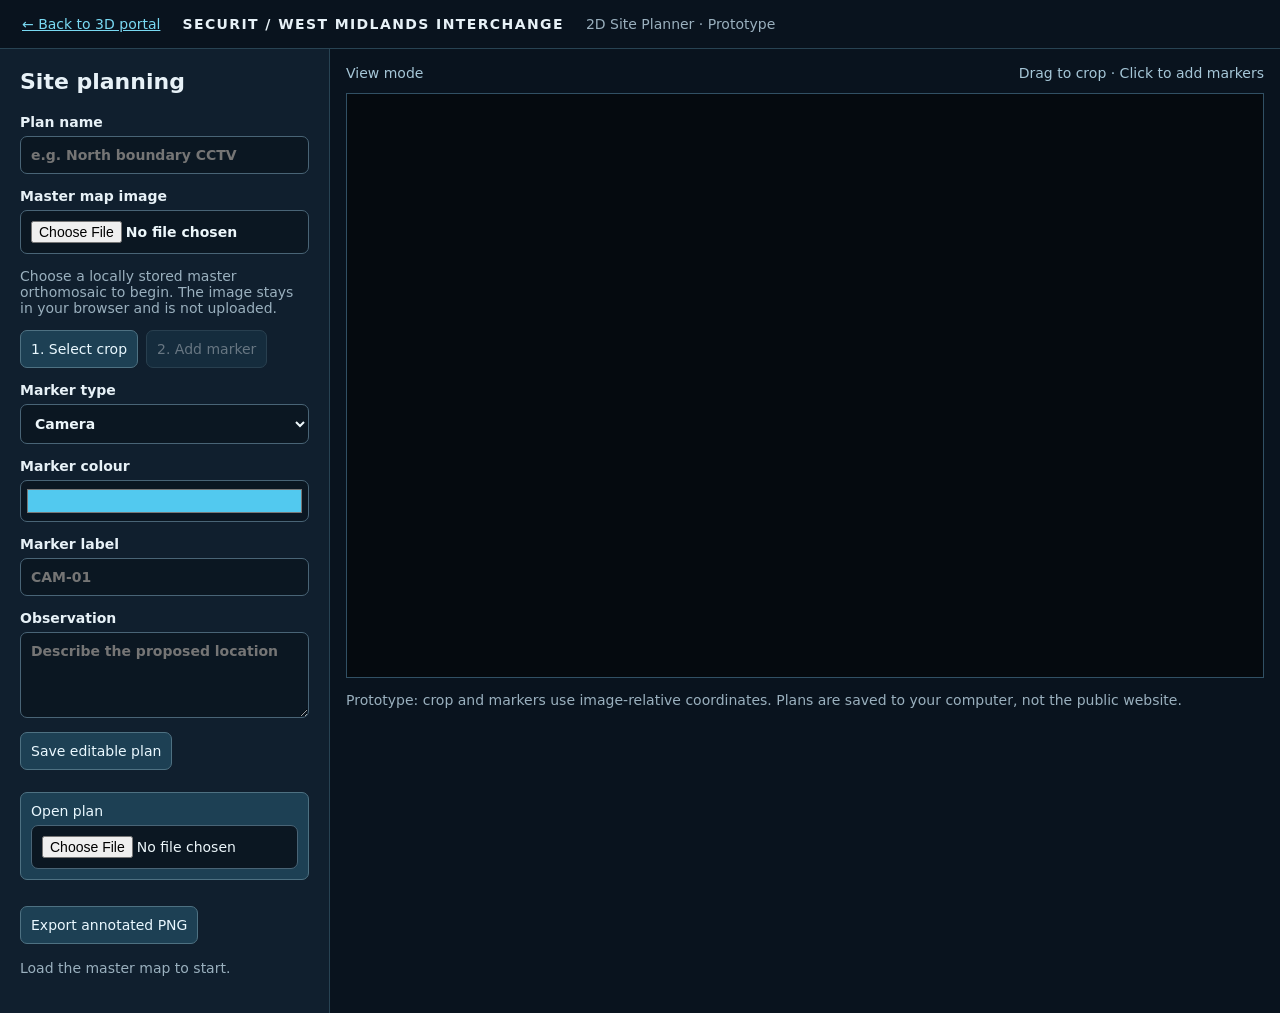
==== planner/index.html @ 38bc6a69 "Refresh planner assets after image scaling correction" ====
<!doctype html><html lang="en"><head><meta charset="utf-8"><meta name="viewport" content="width=device-width,initial-scale=1"><title>Securit | WMI Site Planner</title><link rel="stylesheet" href="./planner.css?v=20261123-1248"></head><body><header><a href="../index.html">← Back to 3D portal</a><strong>SECURIT / WEST MIDLANDS INTERCHANGE</strong><span>2D Site Planner · Prototype</span></header><main><aside><h1>Site planning</h1><label>Plan name<input id="name" placeholder="e.g. North boundary CCTV"></label><label>Master map image<input id="map" type="file" accept="image/jpeg,image/png,image/webp"></label><p class="muted">Choose a locally stored master orthomosaic to begin. The image stays in your browser and is not uploaded.</p><div class="buttons"><button id="crop">1. Select crop</button><button id="pin" disabled>2. Add marker</button></div><label>Marker type<select id="kind"><option>Camera</option><option>ANPR</option><option>Access</option><option>Hazard</option><option>Lighting</option><option>General</option></select></label><label>Marker colour<input id="colour" type="color" value="#52c9ef"></label><label>Marker label<input id="label" placeholder="CAM-01"></label><label>Observation<textarea id="note" rows="4" placeholder="Describe the proposed location"></textarea></label><div class="buttons"><button id="save">Save editable plan</button><label class="upload">Open plan<input id="open" type="file" accept=".json,application/json" hidden></label></div><button id="export">Export annotated PNG</button><p id="status" class="muted" role="status">Load the master map to start.</p></aside><section class="work"><div class="toolbar"><span id="mode">View mode</span><span>Drag to crop · Click to add markers</span></div><div class="stage"><canvas id="canvas"></canvas></div><p class="muted">Prototype: crop and markers use image-relative coordinates. Plans are saved to your computer, not the public website.</p></section></main><script src="./planner.js?v=20261123-1248"></script></body></html>
---- planner/planner.css ----
:root{font:14px system-ui;color:#e7f1f7;background:#09131e}*{box-sizing:border-box}body{margin:0}header{padding:16px 22px;border-bottom:1px solid #284353;display:flex;gap:22px;align-items:center;flex-wrap:wrap}header strong{letter-spacing:.1em}header span,.muted{color:#9ab0be}a{color:#79d9f2}main{display:grid;grid-template-columns:minmax(260px,330px) 1fr;min-height:calc(100vh - 65px)}aside{padding:20px;background:#101f2e;border-right:1px solid #284353}h1{font-size:22px;margin:0 0 20px}label{display:block;margin:14px 0;font-weight:600}input,select,textarea{display:block;margin-top:6px;width:100%;background:#0b1722;color:#edf7fb;border:1px solid #496476;border-radius:7px;padding:10px;font:inherit}input[type=color]{height:42px;padding:4px}button,.upload{display:inline-block;border:1px solid #4e7182;background:#1d4054;color:#eaf8ff;padding:10px;border-radius:7px;cursor:pointer;font:inherit}button:hover,.upload:hover{border-color:#f66;box-shadow:0 0 10px #e44a4a55}button:disabled{opacity:.4;cursor:not-allowed}.buttons{display:flex;gap:8px;flex-wrap:wrap;margin:12px 0}.work{padding:16px;min-width:0}.toolbar{display:flex;justify-content:space-between;gap:12px;margin-bottom:12px;color:#a5c6d7}.stage{background:#050a0f;border:1px solid #315064;min-height:65vh;max-height:calc(100vh - 155px);display:flex;align-items:center;justify-content:center;overflow:hidden;padding:10px}canvas{display:block;max-width:100%;max-height:calc(100vh - 190px);width:auto;height:auto;object-fit:contain;cursor:crosshair}#status{line-height:1.5}@media(max-width:800px){main{grid-template-columns:1fr}.stage{min-height:40vh}}
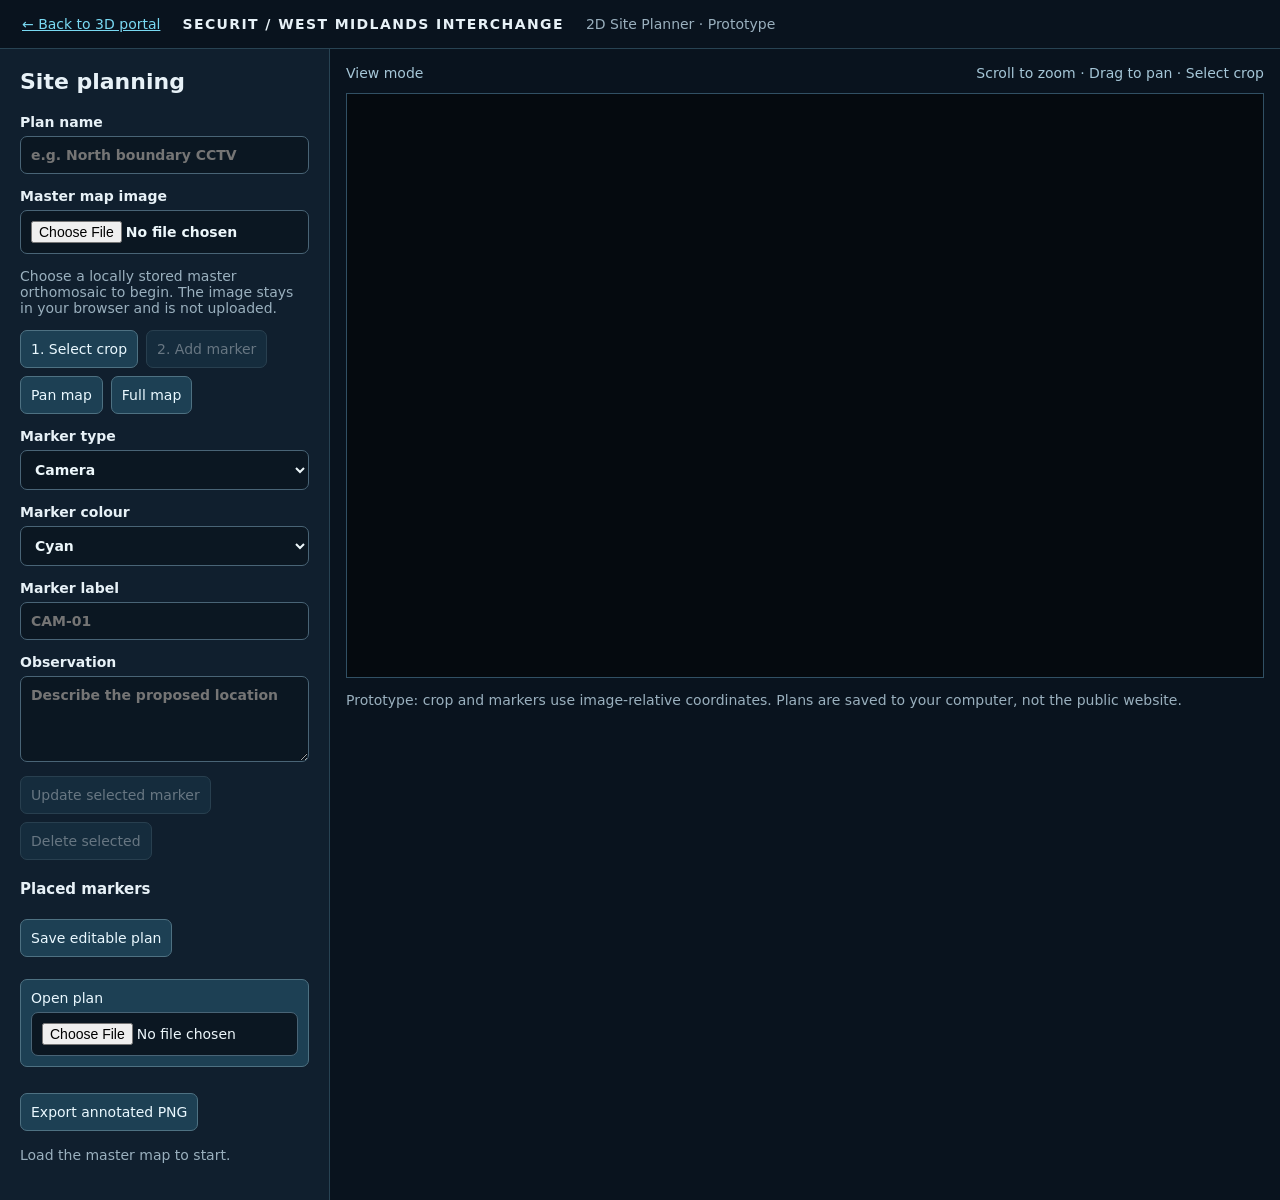
==== commit 1b272c14: "Improve planner zoom, crop focus and editable marker management" ====
--- a/planner/index.html
+++ b/planner/index.html
@@ -1 +1 @@
-<!doctype html><html lang="en"><head><meta charset="utf-8"><meta name="viewport" content="width=device-width,initial-scale=1"><title>Securit | WMI Site Planner</title><link rel="stylesheet" href="./planner.css?v=20261123-1248"></head><body><header><a href="../index.html">← Back to 3D portal</a><strong>SECURIT / WEST MIDLANDS INTERCHANGE</strong><span>2D Site Planner · Prototype</span></header><main><aside><h1>Site planning</h1><label>Plan name<input id="name" placeholder="e.g. North boundary CCTV"></label><label>Master map image<input id="map" type="file" accept="image/jpeg,image/png,image/webp"></label><p class="muted">Choose a locally stored master orthomosaic to begin. The image stays in your browser and is not uploaded.</p><div class="buttons"><button id="crop">1. Select crop</button><button id="pin" disabled>2. Add marker</button></div><label>Marker type<select id="kind"><option>Camera</option><option>ANPR</option><option>Access</option><option>Hazard</option><option>Lighting</option><option>General</option></select></label><label>Marker colour<input id="colour" type="color" value="#52c9ef"></label><label>Marker label<input id="label" placeholder="CAM-01"></label><label>Observation<textarea id="note" rows="4" placeholder="Describe the proposed location"></textarea></label><div class="buttons"><button id="save">Save editable plan</button><label class="upload">Open plan<input id="open" type="file" accept=".json,application/json" hidden></label></div><button id="export">Export annotated PNG</button><p id="status" class="muted" role="status">Load the master map to start.</p></aside><section class="work"><div class="toolbar"><span id="mode">View mode</span><span>Drag to crop · Click to add markers</span></div><div class="stage"><canvas id="canvas"></canvas></div><p class="muted">Prototype: crop and markers use image-relative coordinates. Plans are saved to your computer, not the public website.</p></section></main><script src="./planner.js?v=20261123-1248"></script></body></html>+<!doctype html><html lang="en"><head><meta charset="utf-8"><meta name="viewport" content="width=device-width,initial-scale=1"><title>Securit | WMI Site Planner</title><link rel="stylesheet" href="./planner.css?v=20261123-1305"></head><body><header><a href="../index.html">← Back to 3D portal</a><strong>SECURIT / WEST MIDLANDS INTERCHANGE</strong><span>2D Site Planner · Prototype</span></header><main><aside><h1>Site planning</h1><label>Plan name<input id="name" placeholder="e.g. North boundary CCTV"></label><label>Master map image<input id="map" type="file" accept="image/jpeg,image/png,image/webp"></label><p class="muted">Choose a locally stored master orthomosaic to begin. The image stays in your browser and is not uploaded.</p><div class="buttons"><button id="crop">1. Select crop</button><button id="pin" disabled>2. Add marker</button><button id="pan">Pan map</button><button id="full">Full map</button></div><label>Marker type<select id="kind"><option>Camera</option><option>ANPR</option><option>Access</option><option>Hazard</option><option>Lighting</option><option>General</option></select></label><label>Marker colour<select id="colour"><option value="#52c9ef">Cyan</option><option value="#ff5757">Red</option><option value="#ffab40">Orange</option><option value="#ffe066">Yellow</option><option value="#4bd38b">Green</option><option value="#368bff">Blue</option><option value="#a78bfa">Purple</option><option value="#ff7cc8">Pink</option><option value="#ffffff">White</option><option value="#777777">Grey</option></select></label><label>Marker label<input id="label" placeholder="CAM-01"></label><label>Observation<textarea id="note" rows="4" placeholder="Describe the proposed location"></textarea></label><div class="buttons"><button id="apply" disabled>Update selected marker</button><button id="delete" disabled>Delete selected</button></div><h2>Placed markers</h2><div id="markerList" aria-label="Placed markers"></div><div class="buttons"><button id="save">Save editable plan</button><label class="upload">Open plan<input id="open" type="file" accept=".json,application/json" hidden></label></div><button id="export">Export annotated PNG</button><p id="status" class="muted" role="status">Load the master map to start.</p></aside><section class="work"><div class="toolbar"><span id="mode">View mode</span><span>Scroll to zoom · Drag to pan · Select crop</span></div><div class="stage"><canvas id="canvas"></canvas></div><p class="muted">Prototype: crop and markers use image-relative coordinates. Plans are saved to your computer, not the public website.</p></section></main><script src="./planner.js?v=20261123-1305"></script></body></html>
--- a/planner/planner.css
+++ b/planner/planner.css
@@ -1 +1,2 @@
-:root{font:14px system-ui;color:#e7f1f7;background:#09131e}*{box-sizing:border-box}body{margin:0}header{padding:16px 22px;border-bottom:1px solid #284353;display:flex;gap:22px;align-items:center;flex-wrap:wrap}header strong{letter-spacing:.1em}header span,.muted{color:#9ab0be}a{color:#79d9f2}main{display:grid;grid-template-columns:minmax(260px,330px) 1fr;min-height:calc(100vh - 65px)}aside{padding:20px;background:#101f2e;border-right:1px solid #284353}h1{font-size:22px;margin:0 0 20px}label{display:block;margin:14px 0;font-weight:600}input,select,textarea{display:block;margin-top:6px;width:100%;background:#0b1722;color:#edf7fb;border:1px solid #496476;border-radius:7px;padding:10px;font:inherit}input[type=color]{height:42px;padding:4px}button,.upload{display:inline-block;border:1px solid #4e7182;background:#1d4054;color:#eaf8ff;padding:10px;border-radius:7px;cursor:pointer;font:inherit}button:hover,.upload:hover{border-color:#f66;box-shadow:0 0 10px #e44a4a55}button:disabled{opacity:.4;cursor:not-allowed}.buttons{display:flex;gap:8px;flex-wrap:wrap;margin:12px 0}.work{padding:16px;min-width:0}.toolbar{display:flex;justify-content:space-between;gap:12px;margin-bottom:12px;color:#a5c6d7}.stage{background:#050a0f;border:1px solid #315064;min-height:65vh;max-height:calc(100vh - 155px);display:flex;align-items:center;justify-content:center;overflow:hidden;padding:10px}canvas{display:block;max-width:100%;max-height:calc(100vh - 190px);width:auto;height:auto;object-fit:contain;cursor:crosshair}#status{line-height:1.5}@media(max-width:800px){main{grid-template-columns:1fr}.stage{min-height:40vh}}+:root{font:14px system-ui;color:#e7f1f7;background:#09131e}*{box-sizing:border-box}body{margin:0}header{padding:16px 22px;border-bottom:1px solid #284353;display:flex;gap:22px;align-items:center;flex-wrap:wrap}header strong{letter-spacing:.1em}header span,.muted{color:#9ab0be}a{color:#79d9f2}main{display:grid;grid-template-columns:minmax(260px,330px) 1fr;min-height:calc(100vh - 65px)}aside{padding:20px;background:#101f2e;border-right:1px solid #284353}h1{font-size:22px;margin:0 0 20px}label{display:block;margin:14px 0;font-weight:600}input,select,textarea{display:block;margin-top:6px;width:100%;background:#0b1722;color:#edf7fb;border:1px solid #496476;border-radius:7px;padding:10px;font:inherit}input[type=color]{height:42px;padding:4px}button,.upload{display:inline-block;border:1px solid #4e7182;background:#1d4054;color:#eaf8ff;padding:10px;border-radius:7px;cursor:pointer;font:inherit}button:hover,.upload:hover{border-color:#f66;box-shadow:0 0 10px #e44a4a55}button:disabled{opacity:.4;cursor:not-allowed}.buttons{display:flex;gap:8px;flex-wrap:wrap;margin:12px 0}.work{padding:16px;min-width:0}.toolbar{display:flex;justify-content:space-between;gap:12px;margin-bottom:12px;color:#a5c6d7}.stage{background:#050a0f;border:1px solid #315064;min-height:65vh;max-height:calc(100vh - 155px);display:flex;align-items:center;justify-content:center;overflow:hidden;padding:10px}canvas{display:block;max-width:100%;max-height:calc(100vh - 190px);width:auto;height:auto;object-fit:contain;cursor:crosshair}#status{line-height:1.5}@media(max-width:800px){main{grid-template-columns:1fr}.stage{min-height:40vh}}
+#markerList{display:grid;gap:7px;max-height:300px;overflow:auto}#markerList button{display:flex;align-items:center;gap:9px;text-align:left;width:100%;background:#13283a}#markerList button.active{border-color:#80dcf2;background:#23455a}#markerList .dot{width:13px;height:13px;border-radius:50%;flex:none;border:1px solid #fff9}aside h2{font-size:15px;margin:20px 0 9px}.stage{touch-action:none}canvas{cursor:grab}canvas.cropping{cursor:crosshair}canvas.placing{cursor:cell}
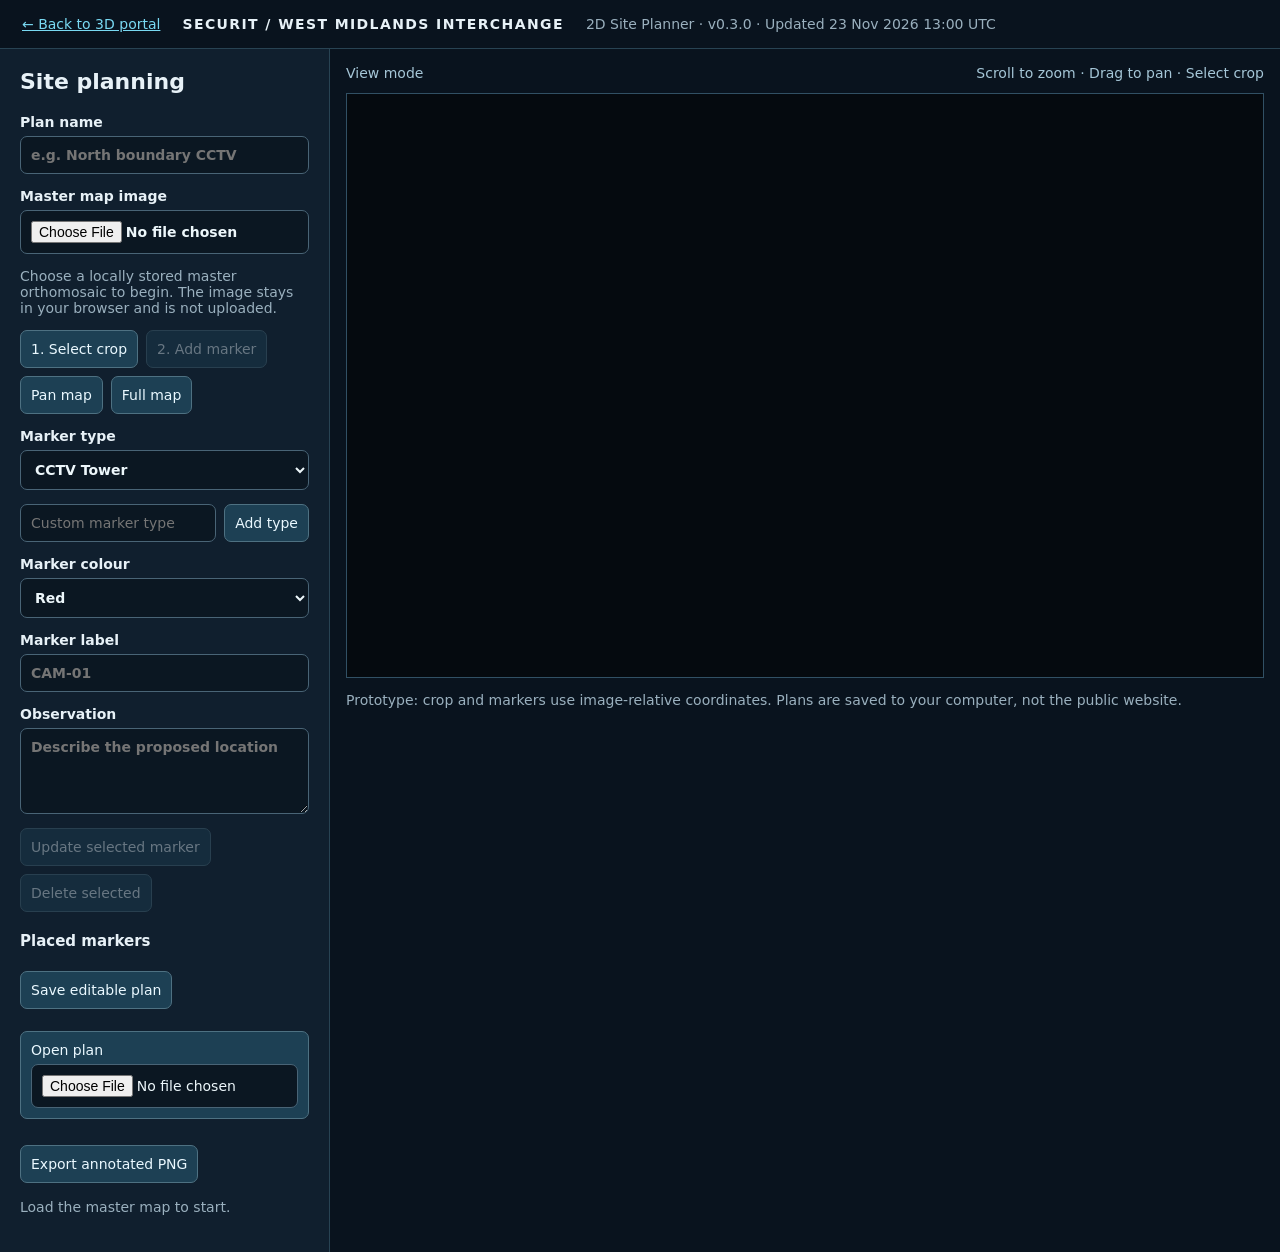
==== commit e4e88dc8: "Add security marker types, custom types and v0.3.0 build label" ====
--- a/planner/index.html
+++ b/planner/index.html
@@ -1 +1 @@
-<!doctype html><html lang="en"><head><meta charset="utf-8"><meta name="viewport" content="width=device-width,initial-scale=1"><title>Securit | WMI Site Planner</title><link rel="stylesheet" href="./planner.css?v=20261123-1305"></head><body><header><a href="../index.html">← Back to 3D portal</a><strong>SECURIT / WEST MIDLANDS INTERCHANGE</strong><span>2D Site Planner · Prototype</span></header><main><aside><h1>Site planning</h1><label>Plan name<input id="name" placeholder="e.g. North boundary CCTV"></label><label>Master map image<input id="map" type="file" accept="image/jpeg,image/png,image/webp"></label><p class="muted">Choose a locally stored master orthomosaic to begin. The image stays in your browser and is not uploaded.</p><div class="buttons"><button id="crop">1. Select crop</button><button id="pin" disabled>2. Add marker</button><button id="pan">Pan map</button><button id="full">Full map</button></div><label>Marker type<select id="kind"><option>Camera</option><option>ANPR</option><option>Access</option><option>Hazard</option><option>Lighting</option><option>General</option></select></label><label>Marker colour<select id="colour"><option value="#52c9ef">Cyan</option><option value="#ff5757">Red</option><option value="#ffab40">Orange</option><option value="#ffe066">Yellow</option><option value="#4bd38b">Green</option><option value="#368bff">Blue</option><option value="#a78bfa">Purple</option><option value="#ff7cc8">Pink</option><option value="#ffffff">White</option><option value="#777777">Grey</option></select></label><label>Marker label<input id="label" placeholder="CAM-01"></label><label>Observation<textarea id="note" rows="4" placeholder="Describe the proposed location"></textarea></label><div class="buttons"><button id="apply" disabled>Update selected marker</button><button id="delete" disabled>Delete selected</button></div><h2>Placed markers</h2><div id="markerList" aria-label="Placed markers"></div><div class="buttons"><button id="save">Save editable plan</button><label class="upload">Open plan<input id="open" type="file" accept=".json,application/json" hidden></label></div><button id="export">Export annotated PNG</button><p id="status" class="muted" role="status">Load the master map to start.</p></aside><section class="work"><div class="toolbar"><span id="mode">View mode</span><span>Scroll to zoom · Drag to pan · Select crop</span></div><div class="stage"><canvas id="canvas"></canvas></div><p class="muted">Prototype: crop and markers use image-relative coordinates. Plans are saved to your computer, not the public website.</p></section></main><script src="./planner.js?v=20261123-1305"></script></body></html>+<!doctype html><html lang="en"><head><meta charset="utf-8"><meta name="viewport" content="width=device-width,initial-scale=1"><title>Securit | WMI Site Planner</title><link rel="stylesheet" href="./planner.css?v=20261123-1300-v030"></head><body><header><a href="../index.html">← Back to 3D portal</a><strong>SECURIT / WEST MIDLANDS INTERCHANGE</strong><span>2D Site Planner · v0.3.0 · Updated 23 Nov 2026 13:00 UTC</span></header><main><aside><h1>Site planning</h1><label>Plan name<input id="name" placeholder="e.g. North boundary CCTV"></label><label>Master map image<input id="map" type="file" accept="image/jpeg,image/png,image/webp"></label><p class="muted">Choose a locally stored master orthomosaic to begin. The image stays in your browser and is not uploaded.</p><div class="buttons"><button id="crop">1. Select crop</button><button id="pin" disabled>2. Add marker</button><button id="pan">Pan map</button><button id="full">Full map</button></div><label>Marker type<select id="kind"><option>CCTV Tower</option><option>RSI</option><option>Fixed Camera</option><option>PTZ</option><option>Motion Detect</option><option>Guard</option><option>Gateman</option><option>K9</option></select></label><div class="buttons"><input id="customKind" aria-label="New marker type" placeholder="Custom marker type" maxlength="45" style="flex:1;min-width:140px;margin:0"><button type="button" id="addKind">Add type</button></div><label>Marker colour<select id="colour"><option value="#52c9ef">Cyan</option><option value="#ff5757">Red</option><option value="#ffab40">Orange</option><option value="#ffe066">Yellow</option><option value="#4bd38b">Green</option><option value="#368bff">Blue</option><option value="#a78bfa">Purple</option><option value="#ff7cc8">Pink</option><option value="#ffffff">White</option><option value="#777777">Grey</option></select></label><label>Marker label<input id="label" placeholder="CAM-01"></label><label>Observation<textarea id="note" rows="4" placeholder="Describe the proposed location"></textarea></label><div class="buttons"><button id="apply" disabled>Update selected marker</button><button id="delete" disabled>Delete selected</button></div><h2>Placed markers</h2><div id="markerList" aria-label="Placed markers"></div><div class="buttons"><button id="save">Save editable plan</button><label class="upload">Open plan<input id="open" type="file" accept=".json,application/json" hidden></label></div><button id="export">Export annotated PNG</button><p id="status" class="muted" role="status">Load the master map to start.</p></aside><section class="work"><div class="toolbar"><span id="mode">View mode</span><span>Scroll to zoom · Drag to pan · Select crop</span></div><div class="stage"><canvas id="canvas"></canvas></div><p class="muted">Prototype: crop and markers use image-relative coordinates. Plans are saved to your computer, not the public website.</p></section></main><script src="./planner.js?v=20261123-1300-v030"></script></body></html>
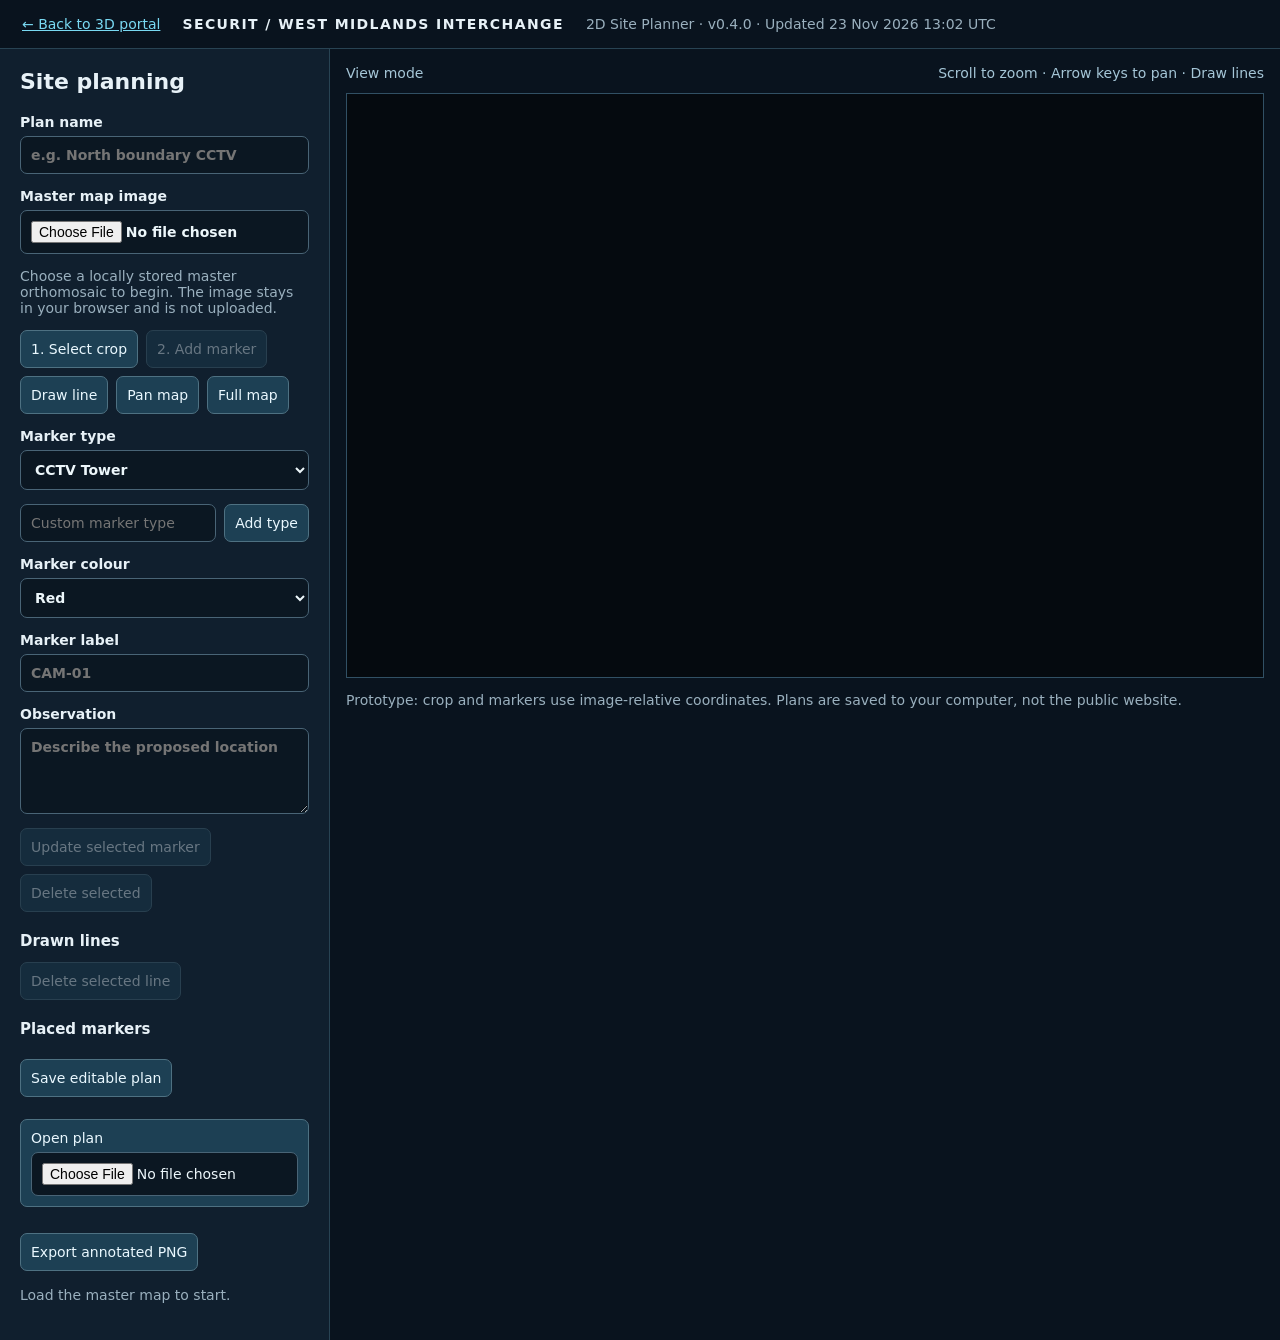
==== commit 4186a4de: "Add line annotations, arrow-key panning and v0.4.0 label" ====
--- a/planner/index.html
+++ b/planner/index.html
@@ -1 +1 @@
-<!doctype html><html lang="en"><head><meta charset="utf-8"><meta name="viewport" content="width=device-width,initial-scale=1"><title>Securit | WMI Site Planner</title><link rel="stylesheet" href="./planner.css?v=20261123-1300-v030"></head><body><header><a href="../index.html">← Back to 3D portal</a><strong>SECURIT / WEST MIDLANDS INTERCHANGE</strong><span>2D Site Planner · v0.3.0 · Updated 23 Nov 2026 13:00 UTC</span></header><main><aside><h1>Site planning</h1><label>Plan name<input id="name" placeholder="e.g. North boundary CCTV"></label><label>Master map image<input id="map" type="file" accept="image/jpeg,image/png,image/webp"></label><p class="muted">Choose a locally stored master orthomosaic to begin. The image stays in your browser and is not uploaded.</p><div class="buttons"><button id="crop">1. Select crop</button><button id="pin" disabled>2. Add marker</button><button id="pan">Pan map</button><button id="full">Full map</button></div><label>Marker type<select id="kind"><option>CCTV Tower</option><option>RSI</option><option>Fixed Camera</option><option>PTZ</option><option>Motion Detect</option><option>Guard</option><option>Gateman</option><option>K9</option></select></label><div class="buttons"><input id="customKind" aria-label="New marker type" placeholder="Custom marker type" maxlength="45" style="flex:1;min-width:140px;margin:0"><button type="button" id="addKind">Add type</button></div><label>Marker colour<select id="colour"><option value="#52c9ef">Cyan</option><option value="#ff5757">Red</option><option value="#ffab40">Orange</option><option value="#ffe066">Yellow</option><option value="#4bd38b">Green</option><option value="#368bff">Blue</option><option value="#a78bfa">Purple</option><option value="#ff7cc8">Pink</option><option value="#ffffff">White</option><option value="#777777">Grey</option></select></label><label>Marker label<input id="label" placeholder="CAM-01"></label><label>Observation<textarea id="note" rows="4" placeholder="Describe the proposed location"></textarea></label><div class="buttons"><button id="apply" disabled>Update selected marker</button><button id="delete" disabled>Delete selected</button></div><h2>Placed markers</h2><div id="markerList" aria-label="Placed markers"></div><div class="buttons"><button id="save">Save editable plan</button><label class="upload">Open plan<input id="open" type="file" accept=".json,application/json" hidden></label></div><button id="export">Export annotated PNG</button><p id="status" class="muted" role="status">Load the master map to start.</p></aside><section class="work"><div class="toolbar"><span id="mode">View mode</span><span>Scroll to zoom · Drag to pan · Select crop</span></div><div class="stage"><canvas id="canvas"></canvas></div><p class="muted">Prototype: crop and markers use image-relative coordinates. Plans are saved to your computer, not the public website.</p></section></main><script src="./planner.js?v=20261123-1300-v030"></script></body></html>+<!doctype html><html lang="en"><head><meta charset="utf-8"><meta name="viewport" content="width=device-width,initial-scale=1"><title>Securit | WMI Site Planner</title><link rel="stylesheet" href="./planner.css?v=20261123-1302-v040"></head><body><header><a href="../index.html">← Back to 3D portal</a><strong>SECURIT / WEST MIDLANDS INTERCHANGE</strong><span>2D Site Planner · v0.4.0 · Updated 23 Nov 2026 13:02 UTC</span></header><main><aside><h1>Site planning</h1><label>Plan name<input id="name" placeholder="e.g. North boundary CCTV"></label><label>Master map image<input id="map" type="file" accept="image/jpeg,image/png,image/webp"></label><p class="muted">Choose a locally stored master orthomosaic to begin. The image stays in your browser and is not uploaded.</p><div class="buttons"><button id="crop">1. Select crop</button><button id="pin" disabled>2. Add marker</button><button id="line">Draw line</button><button id="pan">Pan map</button><button id="full">Full map</button></div><label>Marker type<select id="kind"><option>CCTV Tower</option><option>RSI</option><option>Fixed Camera</option><option>PTZ</option><option>Motion Detect</option><option>Guard</option><option>Gateman</option><option>K9</option></select></label><div class="buttons"><input id="customKind" aria-label="New marker type" placeholder="Custom marker type" maxlength="45" style="flex:1;min-width:140px;margin:0"><button type="button" id="addKind">Add type</button></div><label>Marker colour<select id="colour"><option value="#52c9ef">Cyan</option><option value="#ff5757">Red</option><option value="#ffab40">Orange</option><option value="#ffe066">Yellow</option><option value="#4bd38b">Green</option><option value="#368bff">Blue</option><option value="#a78bfa">Purple</option><option value="#ff7cc8">Pink</option><option value="#ffffff">White</option><option value="#777777">Grey</option></select></label><label>Marker label<input id="label" placeholder="CAM-01"></label><label>Observation<textarea id="note" rows="4" placeholder="Describe the proposed location"></textarea></label><div class="buttons"><button id="apply" disabled>Update selected marker</button><button id="delete" disabled>Delete selected</button></div><h2>Drawn lines</h2><div id="lineList" aria-label="Drawn lines"></div><div class="buttons"><button id="deleteLine" disabled>Delete selected line</button></div><h2>Placed markers</h2><div id="markerList" aria-label="Placed markers"></div><div class="buttons"><button id="save">Save editable plan</button><label class="upload">Open plan<input id="open" type="file" accept=".json,application/json" hidden></label></div><button id="export">Export annotated PNG</button><p id="status" class="muted" role="status">Load the master map to start.</p></aside><section class="work"><div class="toolbar"><span id="mode">View mode</span><span>Scroll to zoom · Arrow keys to pan · Draw lines</span></div><div class="stage"><canvas id="canvas"></canvas></div><p class="muted">Prototype: crop and markers use image-relative coordinates. Plans are saved to your computer, not the public website.</p></section></main><script src="./planner.js?v=20261123-1302-v040"></script></body></html>
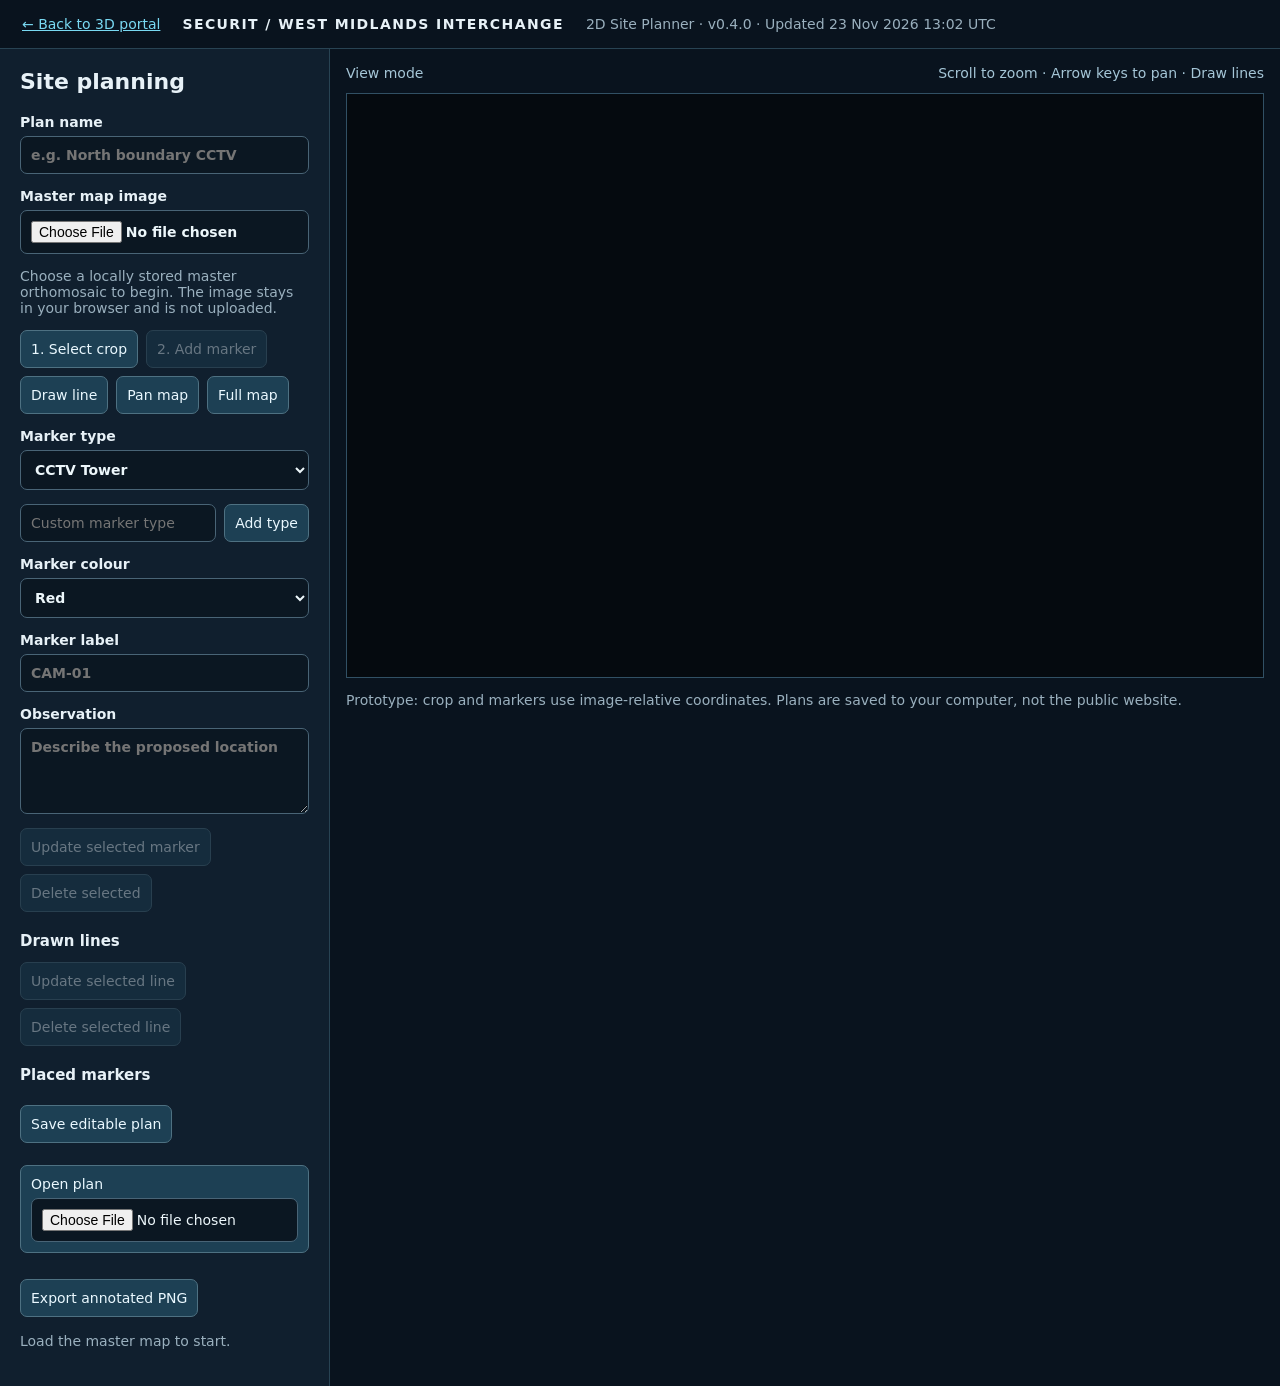
==== commit cd6a9cea: "Allow editing line label and colour" ====
--- a/planner/index.html
+++ b/planner/index.html
@@ -1 +1 @@
-<!doctype html><html lang="en"><head><meta charset="utf-8"><meta name="viewport" content="width=device-width,initial-scale=1"><title>Securit | WMI Site Planner</title><link rel="stylesheet" href="./planner.css?v=20261123-1302-v040"></head><body><header><a href="../index.html">← Back to 3D portal</a><strong>SECURIT / WEST MIDLANDS INTERCHANGE</strong><span>2D Site Planner · v0.4.0 · Updated 23 Nov 2026 13:02 UTC</span></header><main><aside><h1>Site planning</h1><label>Plan name<input id="name" placeholder="e.g. North boundary CCTV"></label><label>Master map image<input id="map" type="file" accept="image/jpeg,image/png,image/webp"></label><p class="muted">Choose a locally stored master orthomosaic to begin. The image stays in your browser and is not uploaded.</p><div class="buttons"><button id="crop">1. Select crop</button><button id="pin" disabled>2. Add marker</button><button id="line">Draw line</button><button id="pan">Pan map</button><button id="full">Full map</button></div><label>Marker type<select id="kind"><option>CCTV Tower</option><option>RSI</option><option>Fixed Camera</option><option>PTZ</option><option>Motion Detect</option><option>Guard</option><option>Gateman</option><option>K9</option></select></label><div class="buttons"><input id="customKind" aria-label="New marker type" placeholder="Custom marker type" maxlength="45" style="flex:1;min-width:140px;margin:0"><button type="button" id="addKind">Add type</button></div><label>Marker colour<select id="colour"><option value="#52c9ef">Cyan</option><option value="#ff5757">Red</option><option value="#ffab40">Orange</option><option value="#ffe066">Yellow</option><option value="#4bd38b">Green</option><option value="#368bff">Blue</option><option value="#a78bfa">Purple</option><option value="#ff7cc8">Pink</option><option value="#ffffff">White</option><option value="#777777">Grey</option></select></label><label>Marker label<input id="label" placeholder="CAM-01"></label><label>Observation<textarea id="note" rows="4" placeholder="Describe the proposed location"></textarea></label><div class="buttons"><button id="apply" disabled>Update selected marker</button><button id="delete" disabled>Delete selected</button></div><h2>Drawn lines</h2><div id="lineList" aria-label="Drawn lines"></div><div class="buttons"><button id="deleteLine" disabled>Delete selected line</button></div><h2>Placed markers</h2><div id="markerList" aria-label="Placed markers"></div><div class="buttons"><button id="save">Save editable plan</button><label class="upload">Open plan<input id="open" type="file" accept=".json,application/json" hidden></label></div><button id="export">Export annotated PNG</button><p id="status" class="muted" role="status">Load the master map to start.</p></aside><section class="work"><div class="toolbar"><span id="mode">View mode</span><span>Scroll to zoom · Arrow keys to pan · Draw lines</span></div><div class="stage"><canvas id="canvas"></canvas></div><p class="muted">Prototype: crop and markers use image-relative coordinates. Plans are saved to your computer, not the public website.</p></section></main><script src="./planner.js?v=20261123-1302-v040"></script></body></html>+<!doctype html><html lang="en"><head><meta charset="utf-8"><meta name="viewport" content="width=device-width,initial-scale=1"><title>Securit | WMI Site Planner</title><link rel="stylesheet" href="./planner.css?v=20261123-1302-v040"></head><body><header><a href="../index.html">← Back to 3D portal</a><strong>SECURIT / WEST MIDLANDS INTERCHANGE</strong><span>2D Site Planner · v0.4.0 · Updated 23 Nov 2026 13:02 UTC</span></header><main><aside><h1>Site planning</h1><label>Plan name<input id="name" placeholder="e.g. North boundary CCTV"></label><label>Master map image<input id="map" type="file" accept="image/jpeg,image/png,image/webp"></label><p class="muted">Choose a locally stored master orthomosaic to begin. The image stays in your browser and is not uploaded.</p><div class="buttons"><button id="crop">1. Select crop</button><button id="pin" disabled>2. Add marker</button><button id="line">Draw line</button><button id="pan">Pan map</button><button id="full">Full map</button></div><label>Marker type<select id="kind"><option>CCTV Tower</option><option>RSI</option><option>Fixed Camera</option><option>PTZ</option><option>Motion Detect</option><option>Guard</option><option>Gateman</option><option>K9</option></select></label><div class="buttons"><input id="customKind" aria-label="New marker type" placeholder="Custom marker type" maxlength="45" style="flex:1;min-width:140px;margin:0"><button type="button" id="addKind">Add type</button></div><label>Marker colour<select id="colour"><option value="#52c9ef">Cyan</option><option value="#ff5757">Red</option><option value="#ffab40">Orange</option><option value="#ffe066">Yellow</option><option value="#4bd38b">Green</option><option value="#368bff">Blue</option><option value="#a78bfa">Purple</option><option value="#ff7cc8">Pink</option><option value="#ffffff">White</option><option value="#777777">Grey</option></select></label><label>Marker label<input id="label" placeholder="CAM-01"></label><label>Observation<textarea id="note" rows="4" placeholder="Describe the proposed location"></textarea></label><div class="buttons"><button id="apply" disabled>Update selected marker</button><button id="delete" disabled>Delete selected</button></div><h2>Drawn lines</h2><div id="lineList" aria-label="Drawn lines"></div><div class="buttons"><button id="updateLine" disabled>Update selected line</button><button id="deleteLine" disabled>Delete selected line</button></div><h2>Placed markers</h2><div id="markerList" aria-label="Placed markers"></div><div class="buttons"><button id="save">Save editable plan</button><label class="upload">Open plan<input id="open" type="file" accept=".json,application/json" hidden></label></div><button id="export">Export annotated PNG</button><p id="status" class="muted" role="status">Load the master map to start.</p></aside><section class="work"><div class="toolbar"><span id="mode">View mode</span><span>Scroll to zoom · Arrow keys to pan · Draw lines</span></div><div class="stage"><canvas id="canvas"></canvas></div><p class="muted">Prototype: crop and markers use image-relative coordinates. Plans are saved to your computer, not the public website.</p></section></main><script src="./planner.js?v=20261123-1302-v040"></script></body></html>
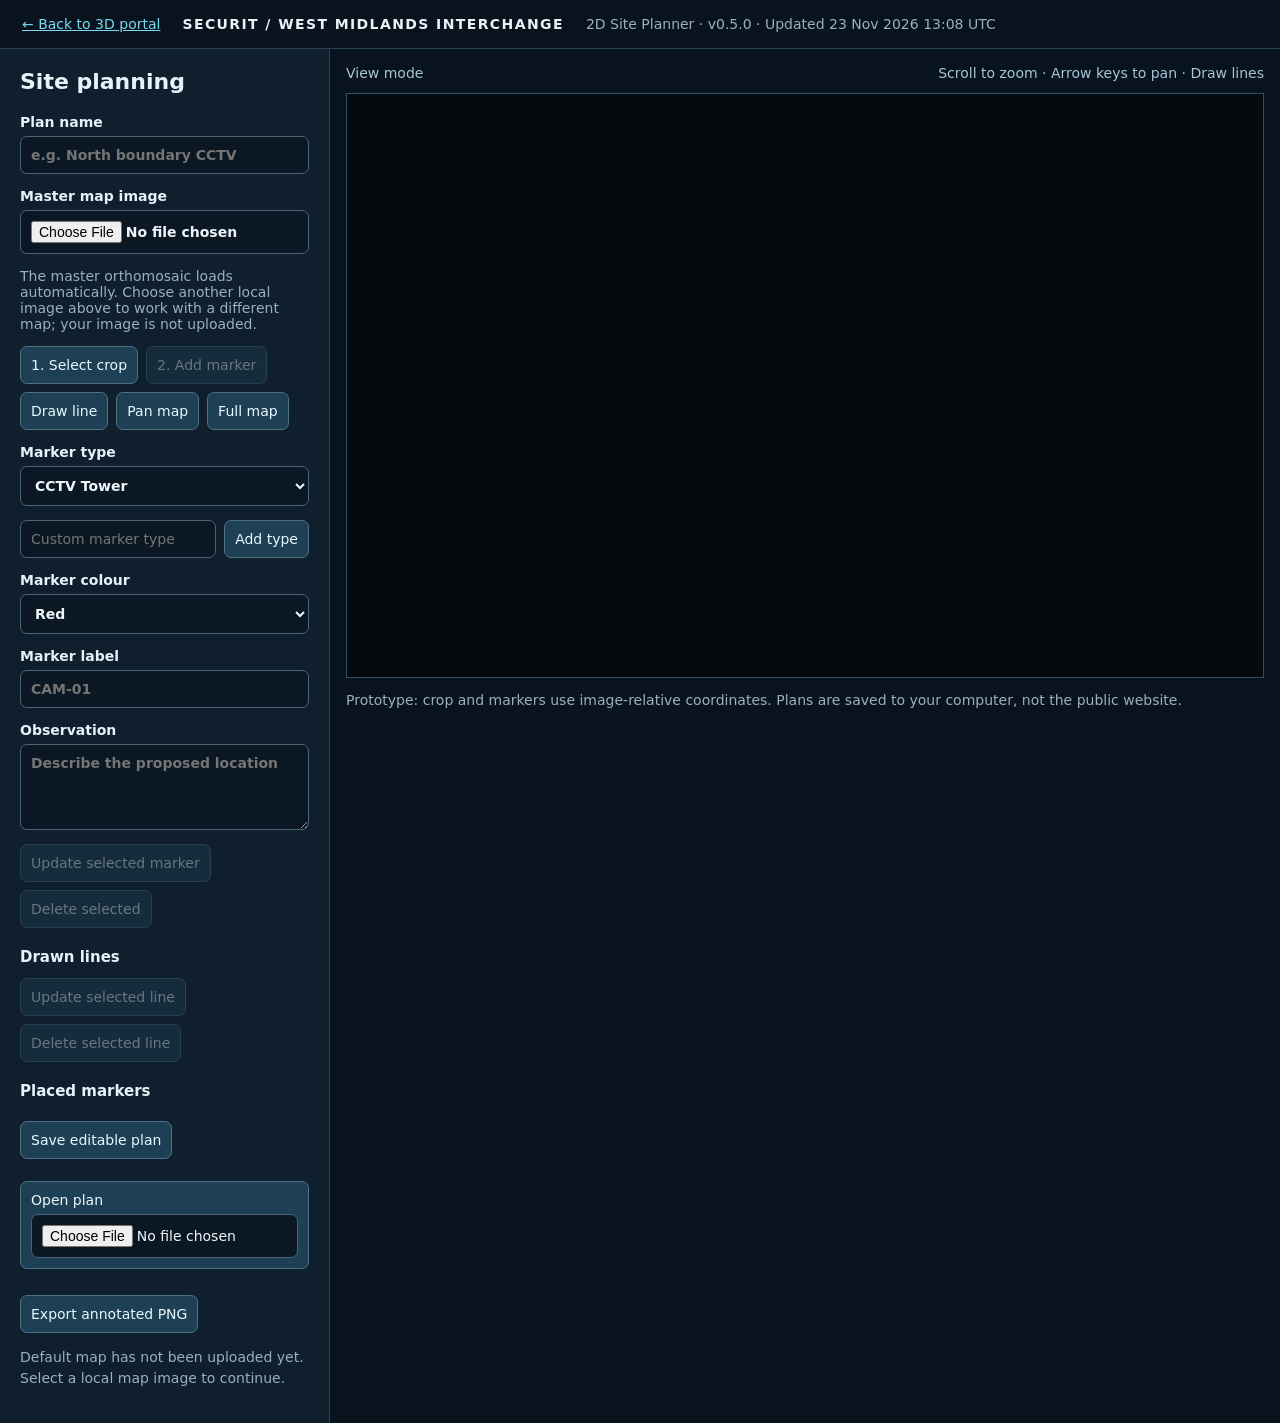
==== commit b8f84dcd: "Prepare default orthomosaic loading with local image override (v0.5.0)" ====
--- a/planner/index.html
+++ b/planner/index.html
@@ -1 +1 @@
-<!doctype html><html lang="en"><head><meta charset="utf-8"><meta name="viewport" content="width=device-width,initial-scale=1"><title>Securit | WMI Site Planner</title><link rel="stylesheet" href="./planner.css?v=20261123-1302-v040"></head><body><header><a href="../index.html">← Back to 3D portal</a><strong>SECURIT / WEST MIDLANDS INTERCHANGE</strong><span>2D Site Planner · v0.4.0 · Updated 23 Nov 2026 13:02 UTC</span></header><main><aside><h1>Site planning</h1><label>Plan name<input id="name" placeholder="e.g. North boundary CCTV"></label><label>Master map image<input id="map" type="file" accept="image/jpeg,image/png,image/webp"></label><p class="muted">Choose a locally stored master orthomosaic to begin. The image stays in your browser and is not uploaded.</p><div class="buttons"><button id="crop">1. Select crop</button><button id="pin" disabled>2. Add marker</button><button id="line">Draw line</button><button id="pan">Pan map</button><button id="full">Full map</button></div><label>Marker type<select id="kind"><option>CCTV Tower</option><option>RSI</option><option>Fixed Camera</option><option>PTZ</option><option>Motion Detect</option><option>Guard</option><option>Gateman</option><option>K9</option></select></label><div class="buttons"><input id="customKind" aria-label="New marker type" placeholder="Custom marker type" maxlength="45" style="flex:1;min-width:140px;margin:0"><button type="button" id="addKind">Add type</button></div><label>Marker colour<select id="colour"><option value="#52c9ef">Cyan</option><option value="#ff5757">Red</option><option value="#ffab40">Orange</option><option value="#ffe066">Yellow</option><option value="#4bd38b">Green</option><option value="#368bff">Blue</option><option value="#a78bfa">Purple</option><option value="#ff7cc8">Pink</option><option value="#ffffff">White</option><option value="#777777">Grey</option></select></label><label>Marker label<input id="label" placeholder="CAM-01"></label><label>Observation<textarea id="note" rows="4" placeholder="Describe the proposed location"></textarea></label><div class="buttons"><button id="apply" disabled>Update selected marker</button><button id="delete" disabled>Delete selected</button></div><h2>Drawn lines</h2><div id="lineList" aria-label="Drawn lines"></div><div class="buttons"><button id="updateLine" disabled>Update selected line</button><button id="deleteLine" disabled>Delete selected line</button></div><h2>Placed markers</h2><div id="markerList" aria-label="Placed markers"></div><div class="buttons"><button id="save">Save editable plan</button><label class="upload">Open plan<input id="open" type="file" accept=".json,application/json" hidden></label></div><button id="export">Export annotated PNG</button><p id="status" class="muted" role="status">Load the master map to start.</p></aside><section class="work"><div class="toolbar"><span id="mode">View mode</span><span>Scroll to zoom · Arrow keys to pan · Draw lines</span></div><div class="stage"><canvas id="canvas"></canvas></div><p class="muted">Prototype: crop and markers use image-relative coordinates. Plans are saved to your computer, not the public website.</p></section></main><script src="./planner.js?v=20261123-1302-v040"></script></body></html>+<!doctype html><html lang="en"><head><meta charset="utf-8"><meta name="viewport" content="width=device-width,initial-scale=1"><title>Securit | WMI Site Planner</title><link rel="stylesheet" href="./planner.css?v=20261123-1308-v050"></head><body><header><a href="../index.html">← Back to 3D portal</a><strong>SECURIT / WEST MIDLANDS INTERCHANGE</strong><span>2D Site Planner · v0.5.0 · Updated 23 Nov 2026 13:08 UTC</span></header><main><aside><h1>Site planning</h1><label>Plan name<input id="name" placeholder="e.g. North boundary CCTV"></label><label>Master map image<input id="map" type="file" accept="image/jpeg,image/png,image/webp"></label><p class="muted">The master orthomosaic loads automatically. Choose another local image above to work with a different map; your image is not uploaded.</p><div class="buttons"><button id="crop">1. Select crop</button><button id="pin" disabled>2. Add marker</button><button id="line">Draw line</button><button id="pan">Pan map</button><button id="full">Full map</button></div><label>Marker type<select id="kind"><option>CCTV Tower</option><option>RSI</option><option>Fixed Camera</option><option>PTZ</option><option>Motion Detect</option><option>Guard</option><option>Gateman</option><option>K9</option></select></label><div class="buttons"><input id="customKind" aria-label="New marker type" placeholder="Custom marker type" maxlength="45" style="flex:1;min-width:140px;margin:0"><button type="button" id="addKind">Add type</button></div><label>Marker colour<select id="colour"><option value="#52c9ef">Cyan</option><option value="#ff5757">Red</option><option value="#ffab40">Orange</option><option value="#ffe066">Yellow</option><option value="#4bd38b">Green</option><option value="#368bff">Blue</option><option value="#a78bfa">Purple</option><option value="#ff7cc8">Pink</option><option value="#ffffff">White</option><option value="#777777">Grey</option></select></label><label>Marker label<input id="label" placeholder="CAM-01"></label><label>Observation<textarea id="note" rows="4" placeholder="Describe the proposed location"></textarea></label><div class="buttons"><button id="apply" disabled>Update selected marker</button><button id="delete" disabled>Delete selected</button></div><h2>Drawn lines</h2><div id="lineList" aria-label="Drawn lines"></div><div class="buttons"><button id="updateLine" disabled>Update selected line</button><button id="deleteLine" disabled>Delete selected line</button></div><h2>Placed markers</h2><div id="markerList" aria-label="Placed markers"></div><div class="buttons"><button id="save">Save editable plan</button><label class="upload">Open plan<input id="open" type="file" accept=".json,application/json" hidden></label></div><button id="export">Export annotated PNG</button><p id="status" class="muted" role="status">Load the master map to start.</p></aside><section class="work"><div class="toolbar"><span id="mode">View mode</span><span>Scroll to zoom · Arrow keys to pan · Draw lines</span></div><div class="stage"><canvas id="canvas"></canvas></div><p class="muted">Prototype: crop and markers use image-relative coordinates. Plans are saved to your computer, not the public website.</p></section></main><script src="./planner.js?v=20261123-1308-v050"></script></body></html>
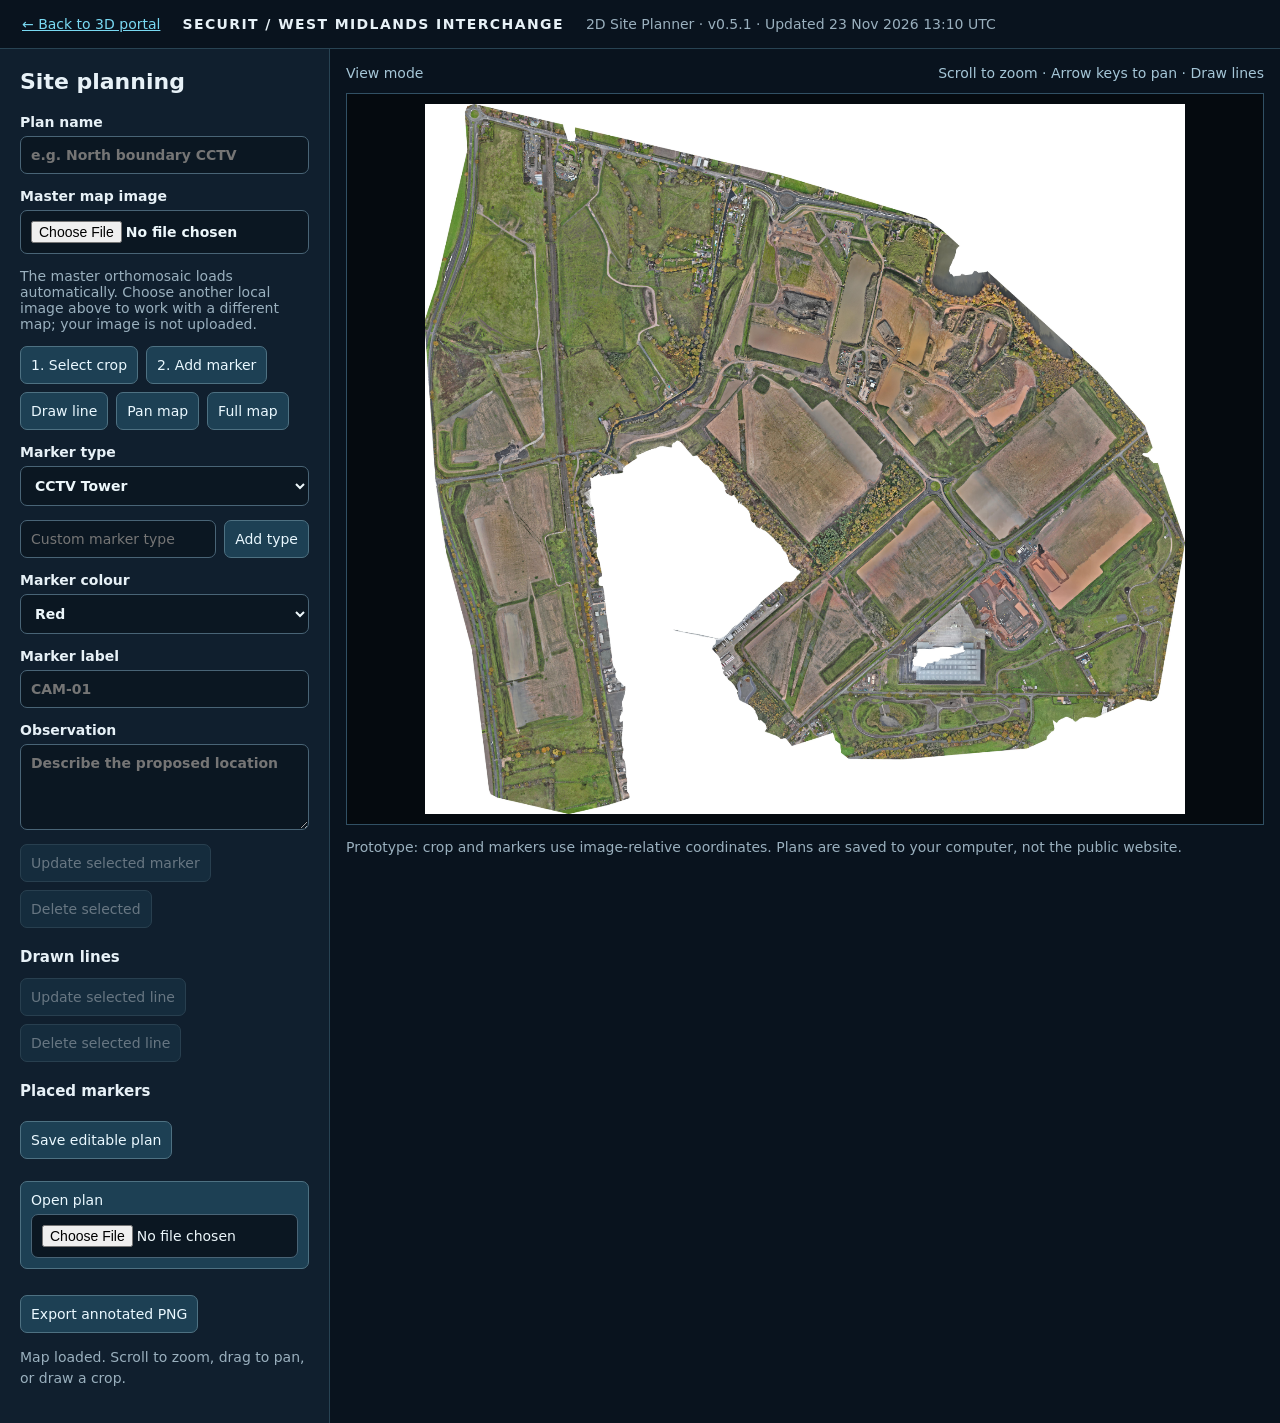
==== commit eebbae97: "Use uploaded orthomosaic as default and save default-map plans (v0.5.1)" ====
--- a/planner/index.html
+++ b/planner/index.html
@@ -1 +1 @@
-<!doctype html><html lang="en"><head><meta charset="utf-8"><meta name="viewport" content="width=device-width,initial-scale=1"><title>Securit | WMI Site Planner</title><link rel="stylesheet" href="./planner.css?v=20261123-1308-v050"></head><body><header><a href="../index.html">← Back to 3D portal</a><strong>SECURIT / WEST MIDLANDS INTERCHANGE</strong><span>2D Site Planner · v0.5.0 · Updated 23 Nov 2026 13:08 UTC</span></header><main><aside><h1>Site planning</h1><label>Plan name<input id="name" placeholder="e.g. North boundary CCTV"></label><label>Master map image<input id="map" type="file" accept="image/jpeg,image/png,image/webp"></label><p class="muted">The master orthomosaic loads automatically. Choose another local image above to work with a different map; your image is not uploaded.</p><div class="buttons"><button id="crop">1. Select crop</button><button id="pin" disabled>2. Add marker</button><button id="line">Draw line</button><button id="pan">Pan map</button><button id="full">Full map</button></div><label>Marker type<select id="kind"><option>CCTV Tower</option><option>RSI</option><option>Fixed Camera</option><option>PTZ</option><option>Motion Detect</option><option>Guard</option><option>Gateman</option><option>K9</option></select></label><div class="buttons"><input id="customKind" aria-label="New marker type" placeholder="Custom marker type" maxlength="45" style="flex:1;min-width:140px;margin:0"><button type="button" id="addKind">Add type</button></div><label>Marker colour<select id="colour"><option value="#52c9ef">Cyan</option><option value="#ff5757">Red</option><option value="#ffab40">Orange</option><option value="#ffe066">Yellow</option><option value="#4bd38b">Green</option><option value="#368bff">Blue</option><option value="#a78bfa">Purple</option><option value="#ff7cc8">Pink</option><option value="#ffffff">White</option><option value="#777777">Grey</option></select></label><label>Marker label<input id="label" placeholder="CAM-01"></label><label>Observation<textarea id="note" rows="4" placeholder="Describe the proposed location"></textarea></label><div class="buttons"><button id="apply" disabled>Update selected marker</button><button id="delete" disabled>Delete selected</button></div><h2>Drawn lines</h2><div id="lineList" aria-label="Drawn lines"></div><div class="buttons"><button id="updateLine" disabled>Update selected line</button><button id="deleteLine" disabled>Delete selected line</button></div><h2>Placed markers</h2><div id="markerList" aria-label="Placed markers"></div><div class="buttons"><button id="save">Save editable plan</button><label class="upload">Open plan<input id="open" type="file" accept=".json,application/json" hidden></label></div><button id="export">Export annotated PNG</button><p id="status" class="muted" role="status">Load the master map to start.</p></aside><section class="work"><div class="toolbar"><span id="mode">View mode</span><span>Scroll to zoom · Arrow keys to pan · Draw lines</span></div><div class="stage"><canvas id="canvas"></canvas></div><p class="muted">Prototype: crop and markers use image-relative coordinates. Plans are saved to your computer, not the public website.</p></section></main><script src="./planner.js?v=20261123-1308-v050"></script></body></html>+<!doctype html><html lang="en"><head><meta charset="utf-8"><meta name="viewport" content="width=device-width,initial-scale=1"><title>Securit | WMI Site Planner</title><link rel="stylesheet" href="./planner.css?v=20261123-1310-v051"></head><body><header><a href="../index.html">← Back to 3D portal</a><strong>SECURIT / WEST MIDLANDS INTERCHANGE</strong><span>2D Site Planner · v0.5.1 · Updated 23 Nov 2026 13:10 UTC</span></header><main><aside><h1>Site planning</h1><label>Plan name<input id="name" placeholder="e.g. North boundary CCTV"></label><label>Master map image<input id="map" type="file" accept="image/jpeg,image/png,image/webp"></label><p class="muted">The master orthomosaic loads automatically. Choose another local image above to work with a different map; your image is not uploaded.</p><div class="buttons"><button id="crop">1. Select crop</button><button id="pin" disabled>2. Add marker</button><button id="line">Draw line</button><button id="pan">Pan map</button><button id="full">Full map</button></div><label>Marker type<select id="kind"><option>CCTV Tower</option><option>RSI</option><option>Fixed Camera</option><option>PTZ</option><option>Motion Detect</option><option>Guard</option><option>Gateman</option><option>K9</option></select></label><div class="buttons"><input id="customKind" aria-label="New marker type" placeholder="Custom marker type" maxlength="45" style="flex:1;min-width:140px;margin:0"><button type="button" id="addKind">Add type</button></div><label>Marker colour<select id="colour"><option value="#52c9ef">Cyan</option><option value="#ff5757">Red</option><option value="#ffab40">Orange</option><option value="#ffe066">Yellow</option><option value="#4bd38b">Green</option><option value="#368bff">Blue</option><option value="#a78bfa">Purple</option><option value="#ff7cc8">Pink</option><option value="#ffffff">White</option><option value="#777777">Grey</option></select></label><label>Marker label<input id="label" placeholder="CAM-01"></label><label>Observation<textarea id="note" rows="4" placeholder="Describe the proposed location"></textarea></label><div class="buttons"><button id="apply" disabled>Update selected marker</button><button id="delete" disabled>Delete selected</button></div><h2>Drawn lines</h2><div id="lineList" aria-label="Drawn lines"></div><div class="buttons"><button id="updateLine" disabled>Update selected line</button><button id="deleteLine" disabled>Delete selected line</button></div><h2>Placed markers</h2><div id="markerList" aria-label="Placed markers"></div><div class="buttons"><button id="save">Save editable plan</button><label class="upload">Open plan<input id="open" type="file" accept=".json,application/json" hidden></label></div><button id="export">Export annotated PNG</button><p id="status" class="muted" role="status">Load the master map to start.</p></aside><section class="work"><div class="toolbar"><span id="mode">View mode</span><span>Scroll to zoom · Arrow keys to pan · Draw lines</span></div><div class="stage"><canvas id="canvas"></canvas></div><p class="muted">Prototype: crop and markers use image-relative coordinates. Plans are saved to your computer, not the public website.</p></section></main><script src="./planner.js?v=20261123-1310-v051"></script></body></html>
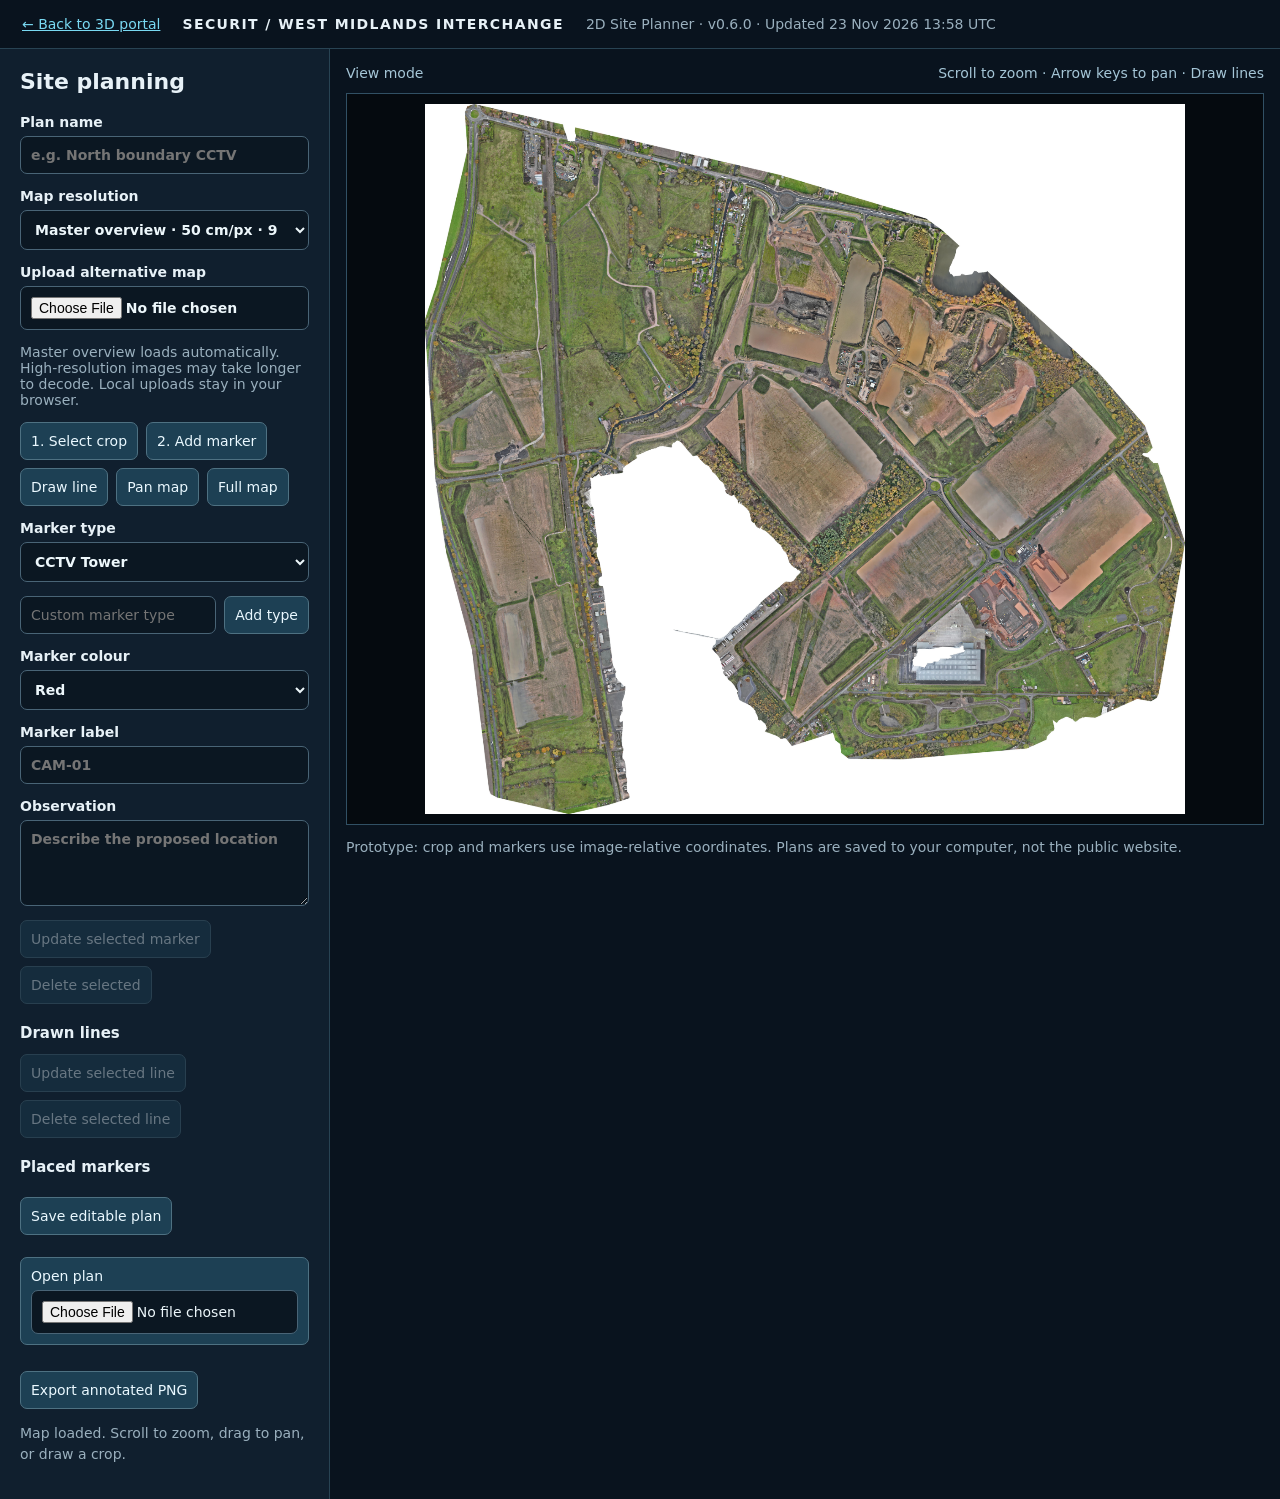
==== commit a0fe33fe: "Add bundled orthomosaic selector with local override and map-aware plan saving v0.6.0" ====
--- a/planner/index.html
+++ b/planner/index.html
@@ -1 +1 @@
-<!doctype html><html lang="en"><head><meta charset="utf-8"><meta name="viewport" content="width=device-width,initial-scale=1"><title>Securit | WMI Site Planner</title><link rel="stylesheet" href="./planner.css?v=20261123-1310-v051"></head><body><header><a href="../index.html">← Back to 3D portal</a><strong>SECURIT / WEST MIDLANDS INTERCHANGE</strong><span>2D Site Planner · v0.5.1 · Updated 23 Nov 2026 13:10 UTC</span></header><main><aside><h1>Site planning</h1><label>Plan name<input id="name" placeholder="e.g. North boundary CCTV"></label><label>Master map image<input id="map" type="file" accept="image/jpeg,image/png,image/webp"></label><p class="muted">The master orthomosaic loads automatically. Choose another local image above to work with a different map; your image is not uploaded.</p><div class="buttons"><button id="crop">1. Select crop</button><button id="pin" disabled>2. Add marker</button><button id="line">Draw line</button><button id="pan">Pan map</button><button id="full">Full map</button></div><label>Marker type<select id="kind"><option>CCTV Tower</option><option>RSI</option><option>Fixed Camera</option><option>PTZ</option><option>Motion Detect</option><option>Guard</option><option>Gateman</option><option>K9</option></select></label><div class="buttons"><input id="customKind" aria-label="New marker type" placeholder="Custom marker type" maxlength="45" style="flex:1;min-width:140px;margin:0"><button type="button" id="addKind">Add type</button></div><label>Marker colour<select id="colour"><option value="#52c9ef">Cyan</option><option value="#ff5757">Red</option><option value="#ffab40">Orange</option><option value="#ffe066">Yellow</option><option value="#4bd38b">Green</option><option value="#368bff">Blue</option><option value="#a78bfa">Purple</option><option value="#ff7cc8">Pink</option><option value="#ffffff">White</option><option value="#777777">Grey</option></select></label><label>Marker label<input id="label" placeholder="CAM-01"></label><label>Observation<textarea id="note" rows="4" placeholder="Describe the proposed location"></textarea></label><div class="buttons"><button id="apply" disabled>Update selected marker</button><button id="delete" disabled>Delete selected</button></div><h2>Drawn lines</h2><div id="lineList" aria-label="Drawn lines"></div><div class="buttons"><button id="updateLine" disabled>Update selected line</button><button id="deleteLine" disabled>Delete selected line</button></div><h2>Placed markers</h2><div id="markerList" aria-label="Placed markers"></div><div class="buttons"><button id="save">Save editable plan</button><label class="upload">Open plan<input id="open" type="file" accept=".json,application/json" hidden></label></div><button id="export">Export annotated PNG</button><p id="status" class="muted" role="status">Load the master map to start.</p></aside><section class="work"><div class="toolbar"><span id="mode">View mode</span><span>Scroll to zoom · Arrow keys to pan · Draw lines</span></div><div class="stage"><canvas id="canvas"></canvas></div><p class="muted">Prototype: crop and markers use image-relative coordinates. Plans are saved to your computer, not the public website.</p></section></main><script src="./planner.js?v=20261123-1310-v051"></script></body></html>+<!doctype html><html lang="en"><head><meta charset="utf-8"><meta name="viewport" content="width=device-width,initial-scale=1"><title>Securit | WMI Site Planner</title><link rel="stylesheet" href="./planner.css?v=20261123-1358-v060"></head><body><header><a href="../index.html">← Back to 3D portal</a><strong>SECURIT / WEST MIDLANDS INTERCHANGE</strong><span>2D Site Planner · v0.6.0 · Updated 23 Nov 2026 13:58 UTC</span></header><main><aside><h1>Site planning</h1><label>Plan name<input id="name" placeholder="e.g. North boundary CCTV"></label><label>Map resolution<select id="mapChoice"><option value="master">Master overview · 50 cm/px · 9 MB</option><option value="overlay">High resolution · with overlays · 43 MB</option><option value="clean">High resolution · clean · 55 MB</option><option value="local">Local image (upload below)</option></select></label><label>Upload alternative map<input id="map" type="file" accept="image/jpeg,image/png,image/webp"></label><p class="muted">Master overview loads automatically. High-resolution images may take longer to decode. Local uploads stay in your browser.</p><div class="buttons"><button id="crop">1. Select crop</button><button id="pin" disabled>2. Add marker</button><button id="line">Draw line</button><button id="pan">Pan map</button><button id="full">Full map</button></div><label>Marker type<select id="kind"><option>CCTV Tower</option><option>RSI</option><option>Fixed Camera</option><option>PTZ</option><option>Motion Detect</option><option>Guard</option><option>Gateman</option><option>K9</option></select></label><div class="buttons"><input id="customKind" aria-label="New marker type" placeholder="Custom marker type" maxlength="45" style="flex:1;min-width:140px;margin:0"><button type="button" id="addKind">Add type</button></div><label>Marker colour<select id="colour"><option value="#52c9ef">Cyan</option><option value="#ff5757">Red</option><option value="#ffab40">Orange</option><option value="#ffe066">Yellow</option><option value="#4bd38b">Green</option><option value="#368bff">Blue</option><option value="#a78bfa">Purple</option><option value="#ff7cc8">Pink</option><option value="#ffffff">White</option><option value="#777777">Grey</option></select></label><label>Marker label<input id="label" placeholder="CAM-01"></label><label>Observation<textarea id="note" rows="4" placeholder="Describe the proposed location"></textarea></label><div class="buttons"><button id="apply" disabled>Update selected marker</button><button id="delete" disabled>Delete selected</button></div><h2>Drawn lines</h2><div id="lineList" aria-label="Drawn lines"></div><div class="buttons"><button id="updateLine" disabled>Update selected line</button><button id="deleteLine" disabled>Delete selected line</button></div><h2>Placed markers</h2><div id="markerList" aria-label="Placed markers"></div><div class="buttons"><button id="save">Save editable plan</button><label class="upload">Open plan<input id="open" type="file" accept=".json,application/json" hidden></label></div><button id="export">Export annotated PNG</button><p id="status" class="muted" role="status">Load the master map to start.</p></aside><section class="work"><div class="toolbar"><span id="mode">View mode</span><span>Scroll to zoom · Arrow keys to pan · Draw lines</span></div><div class="stage"><canvas id="canvas"></canvas></div><p class="muted">Prototype: crop and markers use image-relative coordinates. Plans are saved to your computer, not the public website.</p></section></main><script src="./planner.js?v=20261123-1358-v060"></script></body></html>
